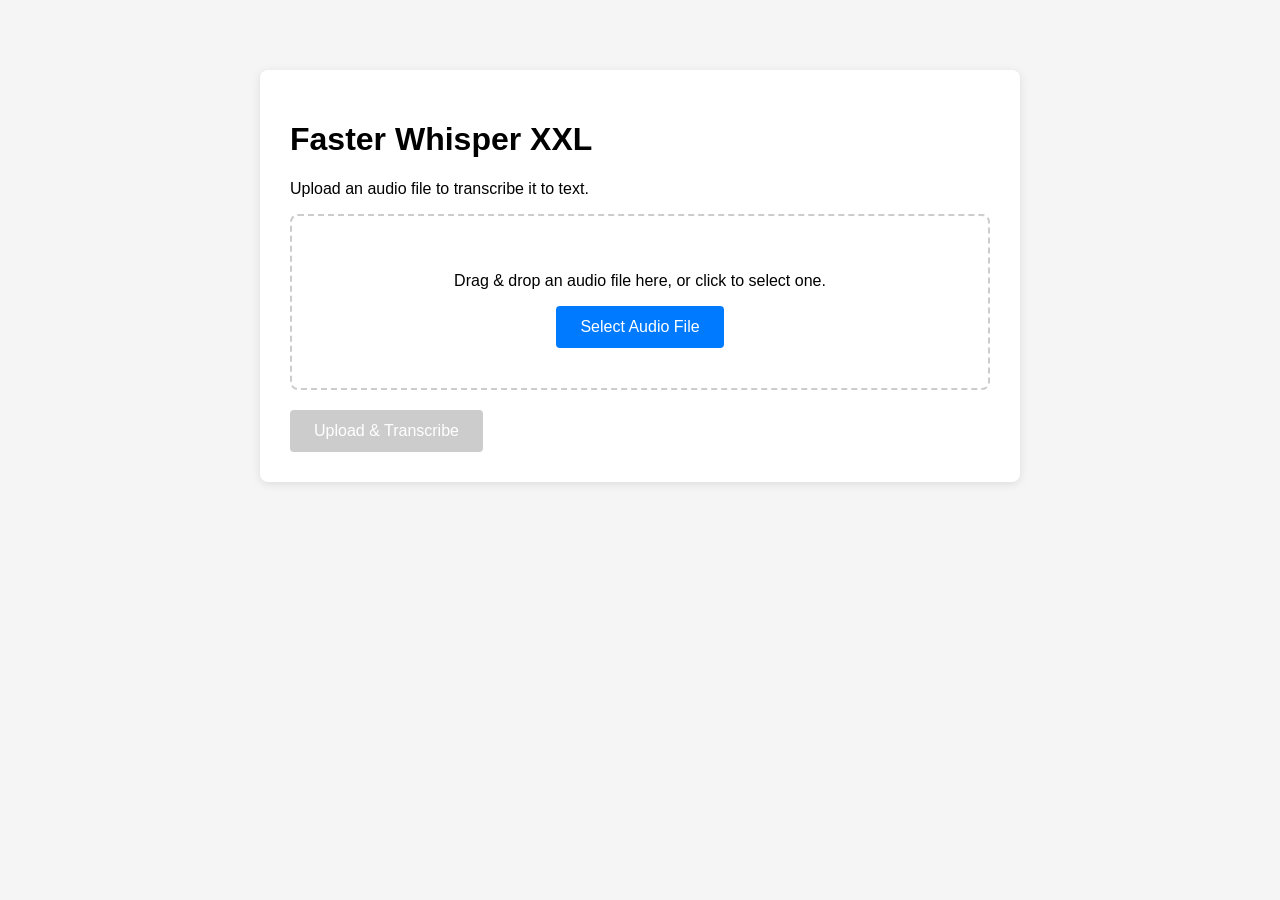
==== wwwroot/index.html @ e7d88895 "First MVP implementation." ====
<!DOCTYPE html>
<html lang="en">
<head>
  <meta charset="UTF-8">
  <meta name="viewport" content="width=device-width, initial-scale=1.0">
  <title>Faster Whisper XXL - Speech to Text</title>

  <link rel="preconnect" href="https://fonts.googleapis.com">
  <link rel="preconnect" href="https://fonts.gstatic.com" crossorigin>

  <link rel="stylesheet" href="https://fonts.googleapis.com/icon?family=Material+Icons">
  <link rel="stylesheet" href="style.css">
  <script type="module" src="app.js"></script>
</head>

<body>
  <div class="upload-container">
    <h1>Faster Whisper XXL</h1>
    <p>Upload an audio file to transcribe it to text.</p>

    <div class="upload-area" id="dropZone">
      <p>Drag & drop an audio file here, or click to select one.</p>
      <input type="file" name="fileInput" id="fileInput" accept="audio/*,.wav,.mp3,.m4a,.flac,.ogg">
      <button class="btn" id="selectBtn">Select Audio File</button>
    </div>

    <div id="fileName"></div>

    <button class="btn" id="uploadBtn" disabled>
      Upload & Transcribe
      <span class="spinner"></span>
    </button>

    <div id="result"></div>
  </div>
</body>
---- wwwroot/style.css ----
* {
  box-sizing: border-box;
}

body {
  font-family: -apple-system, BlinkMacSystemFont, 'Segoe UI', Roboto, sans-serif;
  max-width: 800px;
  margin: 50px auto;
  padding: 20px;
  background: #f5f5f5;
}

.upload-container {
  background: white;
  padding: 30px;
  border-radius: 8px;
  box-shadow: 0 2px 10px rgb(0 0 0 / 0.1);
}

.upload-area {
  border: 2px dashed #ccc;
  padding: 40px;
  text-align: center;
  border-radius: 8px;
  margin-bottom: 20px;
  transition: border-color 0.3s;
}

.upload-area:hover {
  border-color: #007bff;
}

.upload-area.dragover {
  border-color: #007bff;
  background: #f0f7ff;
}

input[type="file"] {
  display: none;
}

.btn {
  background: #007bff;
  color: white;
  padding: 12px 24px;
  border: none;
  border-radius: 4px;
  cursor: pointer;
  font-size: 16px;
}

.btn:hover {
  background: #0056b3;
}

.btn:disabled {
  background: #ccc;
  cursor: not-allowed;
}

.download-btn {
  background: #28a745;
  margin: 15px 0;
}

.download-btn:hover {
  background: #218838;
}

#result {
  margin-top: 20px;
  padding: 15px;
  border-radius: 4px;
  display: none;
}

#result.success {
  background: #d4edda;
  color: #155724;
  display: block;
}

#result.error {
  background: #f8d7da;
  color: #721c24;
  display: block;
}

#fileName {
  margin: 10px 0;
  color: #666;
}

.btn .spinner {
  display: none;
  width: 16px;
  height: 16px;
  vertical-align: middle;
  border: 2px solid rgb(255 255 255 / 0.4);
  border-top-color: rgb(255 255 255 / 1);
  border-radius: 50%;
  animation: spin 0.8s linear infinite;
  margin-left: 8px;
}
@keyframes spin { to { transform: rotate(360deg); } }

.btn.loading .spinner { display: inline-block; }

.transcription-actions {
  margin: 15px 0;
  display: flex;
  justify-content: center;
  gap: 16px;
  flex-wrap: wrap;
}

.transcription-preview {
  margin-top: 15px;
  padding: 15px;
  background: rgb(255 255 255 / 0.7);
  border-radius: 4px;
  max-height: 400px;
  overflow-y: auto;
}

.transcription-preview pre {
  margin: 10px 0 0 0;
  white-space: pre-wrap;
  word-wrap: break-word;
  font-family: 'Consolas', 'Monaco', monospace;
  font-size: 14px;
  line-height: 1.5;
}

.material-icons {
  vertical-align: bottom;
  font-size: 18px !important;
}
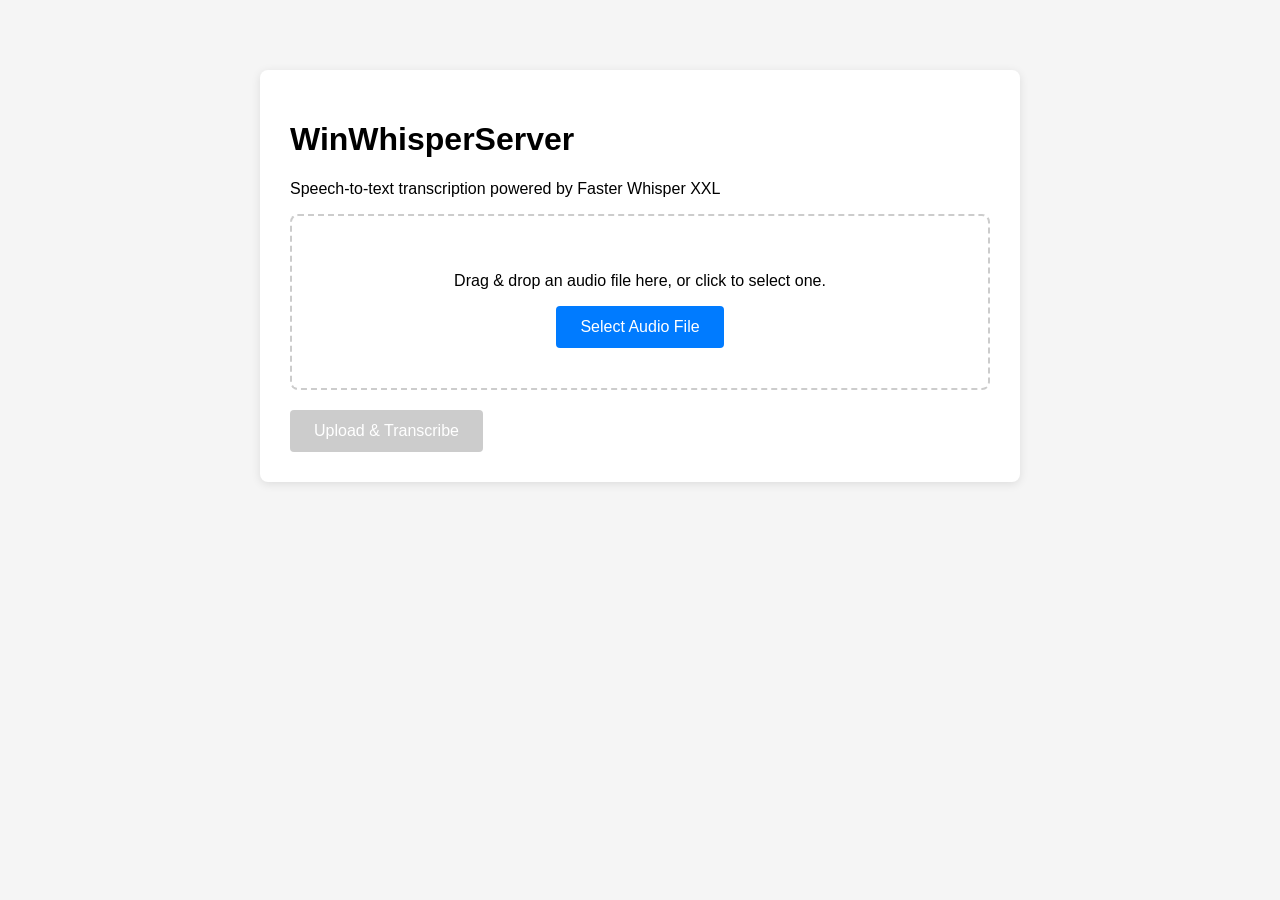
==== commit 1aa9cbdf: "Adjust frontend to new name." ====
--- a/wwwroot/index.html
+++ b/wwwroot/index.html
@@ -1,36 +1,36 @@
-<!DOCTYPE html>
-<html lang="en">
-<head>
-  <meta charset="UTF-8">
-  <meta name="viewport" content="width=device-width, initial-scale=1.0">
-  <title>Faster Whisper XXL - Speech to Text</title>
-
-  <link rel="preconnect" href="https://fonts.googleapis.com">
-  <link rel="preconnect" href="https://fonts.gstatic.com" crossorigin>
-
-  <link rel="stylesheet" href="https://fonts.googleapis.com/icon?family=Material+Icons">
-  <link rel="stylesheet" href="style.css">
-  <script type="module" src="app.js"></script>
-</head>
-
-<body>
-  <div class="upload-container">
-    <h1>Faster Whisper XXL</h1>
-    <p>Upload an audio file to transcribe it to text.</p>
-
-    <div class="upload-area" id="dropZone">
-      <p>Drag & drop an audio file here, or click to select one.</p>
-      <input type="file" name="fileInput" id="fileInput" accept="audio/*,.wav,.mp3,.m4a,.flac,.ogg">
-      <button class="btn" id="selectBtn">Select Audio File</button>
-    </div>
-
-    <div id="fileName"></div>
-
-    <button class="btn" id="uploadBtn" disabled>
-      Upload & Transcribe
-      <span class="spinner"></span>
-    </button>
-
-    <div id="result"></div>
-  </div>
-</body>
+<!DOCTYPE html>
+<html lang="en">
+<head>
+  <meta charset="UTF-8">
+  <meta name="viewport" content="width=device-width, initial-scale=1.0">
+  <title>WinWhisperServer - Speech to Text</title>
+
+  <link rel="preconnect" href="https://fonts.googleapis.com">
+  <link rel="preconnect" href="https://fonts.gstatic.com" crossorigin>
+
+  <link rel="stylesheet" href="https://fonts.googleapis.com/icon?family=Material+Icons">
+  <link rel="stylesheet" href="style.css">
+  <script type="module" src="app.js"></script>
+</head>
+
+<body>
+  <div class="container">
+    <h1>WinWhisperServer</h1>
+    <p>Speech-to-text transcription powered by Faster Whisper XXL</p>
+
+    <div class="file-select-area" id="fileSelectArea">
+      <p>Drag & drop an audio file here, or click to select one.</p>
+      <input type="file" name="fileInput" id="fileInput" accept="audio/*,.wav,.mp3,.m4a,.flac,.ogg">
+      <button class="btn" id="browseBtn">Select Audio File</button>
+    </div>
+
+    <div id="fileName"></div>
+
+    <button class="btn" id="transcribeBtn" disabled>
+      Upload & Transcribe
+      <span class="spinner"></span>
+    </button>
+
+    <div id="result"></div>
+  </div>
+</body>
--- a/wwwroot/style.css
+++ b/wwwroot/style.css
@@ -1,138 +1,190 @@
-* {
-  box-sizing: border-box;
-}
-
-body {
-  font-family: -apple-system, BlinkMacSystemFont, 'Segoe UI', Roboto, sans-serif;
-  max-width: 800px;
-  margin: 50px auto;
-  padding: 20px;
-  background: #f5f5f5;
-}
-
-.upload-container {
-  background: white;
-  padding: 30px;
-  border-radius: 8px;
-  box-shadow: 0 2px 10px rgb(0 0 0 / 0.1);
-}
-
-.upload-area {
-  border: 2px dashed #ccc;
-  padding: 40px;
-  text-align: center;
-  border-radius: 8px;
-  margin-bottom: 20px;
-  transition: border-color 0.3s;
-}
-
-.upload-area:hover {
-  border-color: #007bff;
-}
-
-.upload-area.dragover {
-  border-color: #007bff;
-  background: #f0f7ff;
-}
-
-input[type="file"] {
-  display: none;
-}
-
-.btn {
-  background: #007bff;
-  color: white;
-  padding: 12px 24px;
-  border: none;
-  border-radius: 4px;
-  cursor: pointer;
-  font-size: 16px;
-}
-
-.btn:hover {
-  background: #0056b3;
-}
-
-.btn:disabled {
-  background: #ccc;
-  cursor: not-allowed;
-}
-
-.download-btn {
-  background: #28a745;
-  margin: 15px 0;
-}
-
-.download-btn:hover {
-  background: #218838;
-}
-
-#result {
-  margin-top: 20px;
-  padding: 15px;
-  border-radius: 4px;
-  display: none;
-}
-
-#result.success {
-  background: #d4edda;
-  color: #155724;
-  display: block;
-}
-
-#result.error {
-  background: #f8d7da;
-  color: #721c24;
-  display: block;
-}
-
-#fileName {
-  margin: 10px 0;
-  color: #666;
-}
-
-.btn .spinner {
-  display: none;
-  width: 16px;
-  height: 16px;
-  vertical-align: middle;
-  border: 2px solid rgb(255 255 255 / 0.4);
-  border-top-color: rgb(255 255 255 / 1);
-  border-radius: 50%;
-  animation: spin 0.8s linear infinite;
-  margin-left: 8px;
-}
-@keyframes spin { to { transform: rotate(360deg); } }
-
-.btn.loading .spinner { display: inline-block; }
-
-.transcription-actions {
-  margin: 15px 0;
-  display: flex;
-  justify-content: center;
-  gap: 16px;
-  flex-wrap: wrap;
-}
-
-.transcription-preview {
-  margin-top: 15px;
-  padding: 15px;
-  background: rgb(255 255 255 / 0.7);
-  border-radius: 4px;
-  max-height: 400px;
-  overflow-y: auto;
-}
-
-.transcription-preview pre {
-  margin: 10px 0 0 0;
-  white-space: pre-wrap;
-  word-wrap: break-word;
-  font-family: 'Consolas', 'Monaco', monospace;
-  font-size: 14px;
-  line-height: 1.5;
-}
-
-.material-icons {
-  vertical-align: bottom;
-  font-size: 18px !important;
-}
+* {
+  box-sizing: border-box;
+}
+
+body {
+  font-family: -apple-system, BlinkMacSystemFont, 'Segoe UI', Roboto, sans-serif;
+  max-width: 800px;
+  margin: 50px auto;
+  padding: 20px;
+  background: #f5f5f5;
+}
+
+.container {
+  background: white;
+  padding: 30px;
+  border-radius: 8px;
+  box-shadow: 0 2px 10px rgb(0 0 0 / 0.1);
+}
+
+.file-select-area {
+  border: 2px dashed #ccc;
+  padding: 40px;
+  text-align: center;
+  border-radius: 8px;
+  margin-bottom: 20px;
+  transition: border-color 0.3s;
+}
+
+.file-select-area:hover {
+  border-color: #007bff;
+}
+
+.file-select-area.dragover {
+  border-color: #007bff;
+  background: #f0f7ff;
+}
+
+.file-select-area.disabled {
+  opacity: 0.5;
+  background: #e9e9e9;
+  border-color: #ccc;
+  position: relative;
+  cursor: not-allowed;
+}
+
+.file-select-area.disabled * {
+  pointer-events: none;
+}
+
+.file-select-area.disabled::after {
+  content: 'Please wait...';
+  position: absolute;
+  top: 50%;
+  left: 50%;
+  transform: translate(-50%, -50%);
+  background: rgb(255 255 255 / 0.9);
+  padding: 10px 20px;
+  border-radius: 4px;
+  font-weight: bold;
+  color: #666;
+}
+
+input[type="file"] {
+  display: none;
+}
+
+.btn {
+  background: #007bff;
+  color: white;
+  padding: 12px 24px;
+  border: none;
+  border-radius: 4px;
+  cursor: pointer;
+  font-size: 16px;
+}
+
+.btn:hover {
+  background: #0056b3;
+}
+
+.btn:disabled {
+  background: #ccc;
+  cursor: not-allowed;
+}
+
+.download-btn {
+  background: #28a745;
+  margin: 15px 0;
+}
+
+.download-btn:hover {
+  background: #218838;
+}
+
+#result {
+  margin-top: 20px;
+  padding: 15px;
+  border-radius: 4px;
+  display: none;
+}
+
+#result.success {
+  background: #d4edda;
+  color: #155724;
+  display: block;
+}
+
+#result.error {
+  background: #f8d7da;
+  color: #721c24;
+  display: block;
+}
+
+#result.processing {
+  background: #fff3cd;
+  color: #856404;
+  display: block;
+}
+
+.progress-bar {
+  width: 100%;
+  height: 20px;
+  background: #e9ecef;
+  border-radius: 10px;
+  margin: 15px 0 10px 0;
+  overflow: hidden;
+}
+
+.progress-fill {
+  height: 100%;
+  background: #007bff;
+  width: 0%;
+  transition: width 0.3s ease;
+}
+
+#progressText {
+  text-align: center;
+  font-weight: bold;
+}
+
+#fileName {
+  margin: 10px 0;
+  color: #666;
+}
+
+.btn .spinner {
+  display: none;
+  width: 16px;
+  height: 16px;
+  vertical-align: middle;
+  border: 2px solid rgb(255 255 255 / 0.4);
+  border-top-color: rgb(255 255 255 / 1);
+  border-radius: 50%;
+  animation: spin 0.8s linear infinite;
+  margin-left: 8px;
+}
+@keyframes spin { to { transform: rotate(360deg); } }
+
+.btn.loading .spinner { display: inline-block; }
+
+.transcription-actions {
+  margin: 15px 0;
+  display: flex;
+  justify-content: center;
+  gap: 16px;
+  flex-wrap: wrap;
+}
+
+.transcription-preview {
+  margin-top: 15px;
+  padding: 15px;
+  background: rgb(255 255 255 / 0.7);
+  border-radius: 4px;
+  max-height: 400px;
+  overflow-y: auto;
+}
+
+.transcription-preview pre {
+  margin: 10px 0 0 0;
+  white-space: pre-wrap;
+  word-wrap: break-word;
+  font-family: 'Consolas', 'Monaco', monospace;
+  font-size: 14px;
+  line-height: 1.5;
+}
+
+.material-icons {
+  vertical-align: bottom;
+  font-size: 18px !important;
+}
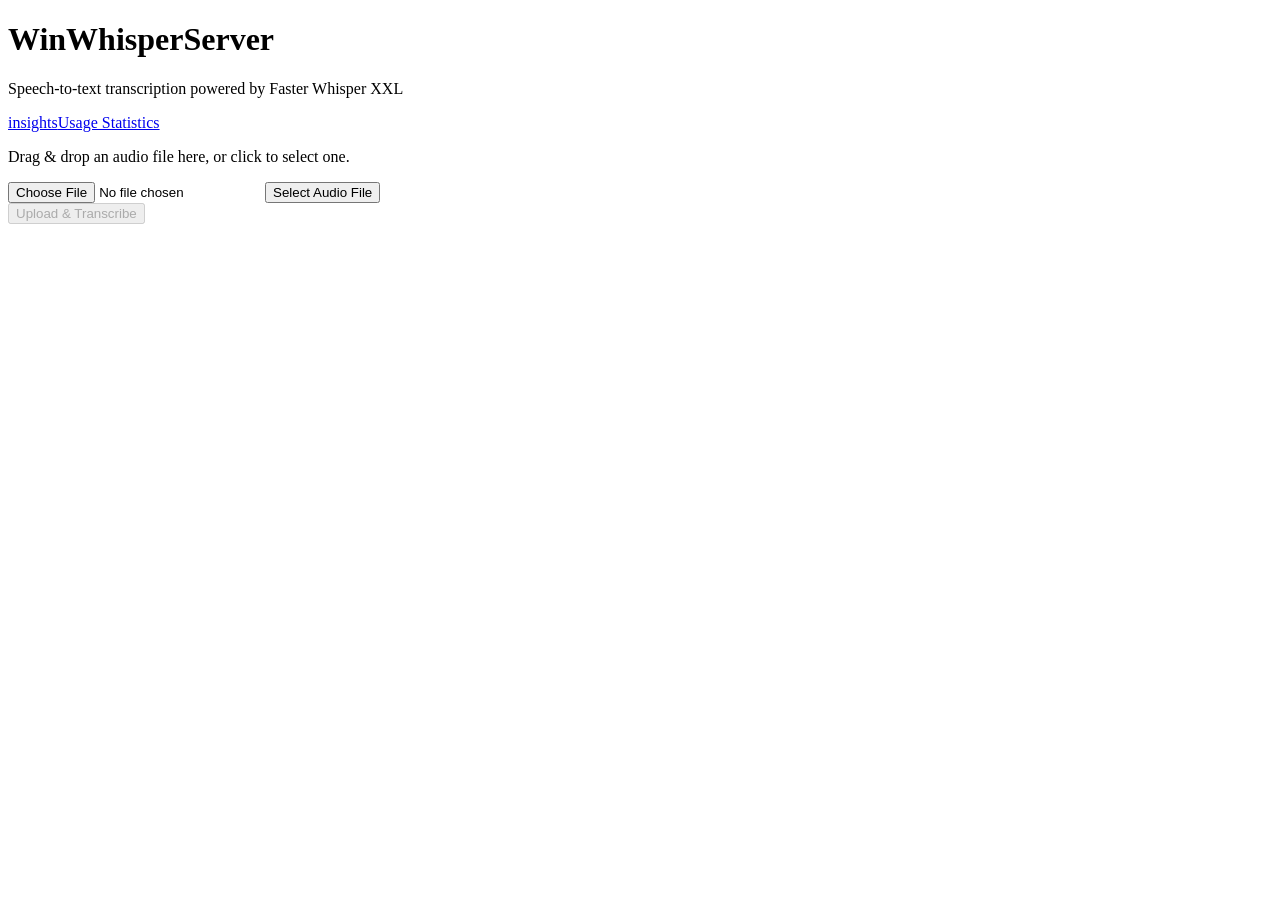
==== commit e2e113a9: "Add a second page for analytics and many minor updates." ====
--- a/wwwroot/index.html
+++ b/wwwroot/index.html
@@ -5,32 +5,38 @@
   <meta name="viewport" content="width=device-width, initial-scale=1.0">
   <title>WinWhisperServer - Speech to Text</title>
 
-  <link rel="preconnect" href="https://fonts.googleapis.com">
-  <link rel="preconnect" href="https://fonts.gstatic.com" crossorigin>
-
-  <link rel="stylesheet" href="https://fonts.googleapis.com/icon?family=Material+Icons">
-  <link rel="stylesheet" href="style.css">
-  <script type="module" src="app.js"></script>
+  <link rel="icon" href="/favicon.svg" type="image/svg+xml">
+  <link rel="stylesheet" href="/lib/material-icons/material-icons.css">
+  <link rel="stylesheet" href="/shared/base.css">
+  <link rel="stylesheet" href="/index.css">
+  <script type="module" src="/index.js"></script>
 </head>
 
 <body>
-  <div class="container">
-    <h1>WinWhisperServer</h1>
-    <p>Speech-to-text transcription powered by Faster Whisper XXL</p>
+  <main class="container">
+    <header class="page-header">
+      <div>
+        <h1>WinWhisperServer</h1>
+        <p>Speech-to-text transcription powered by Faster Whisper XXL</p>
+      </div>
+      <a class="header-link" href="/analytics/">
+        <span class="material-icons" aria-hidden="true">insights</span><span class="header-link-text">Usage Statistics</span>
+      </a>
+    </header>
 
     <div class="file-select-area" id="fileSelectArea">
       <p>Drag & drop an audio file here, or click to select one.</p>
-      <input type="file" name="fileInput" id="fileInput" accept="audio/*,.wav,.mp3,.m4a,.flac,.ogg">
+      <input type="file" name="fileInput" id="fileInput" aria-label="Audio file" accept=".wav,.mp3,.m4a,.aac,.flac,.ogg,.opus,.wma,.aif,.aiff,.mp4">
       <button class="btn" id="browseBtn">Select Audio File</button>
     </div>
 
-    <div id="fileName"></div>
+    <div id="fileName" aria-live="polite"></div>
 
     <button class="btn" id="transcribeBtn" disabled>
       Upload & Transcribe
-      <span class="spinner"></span>
+      <span class="spinner" aria-hidden="true"></span>
     </button>
 
-    <div id="result"></div>
-  </div>
+    <div id="result" aria-live="polite"></div>
+  </main>
 </body>
